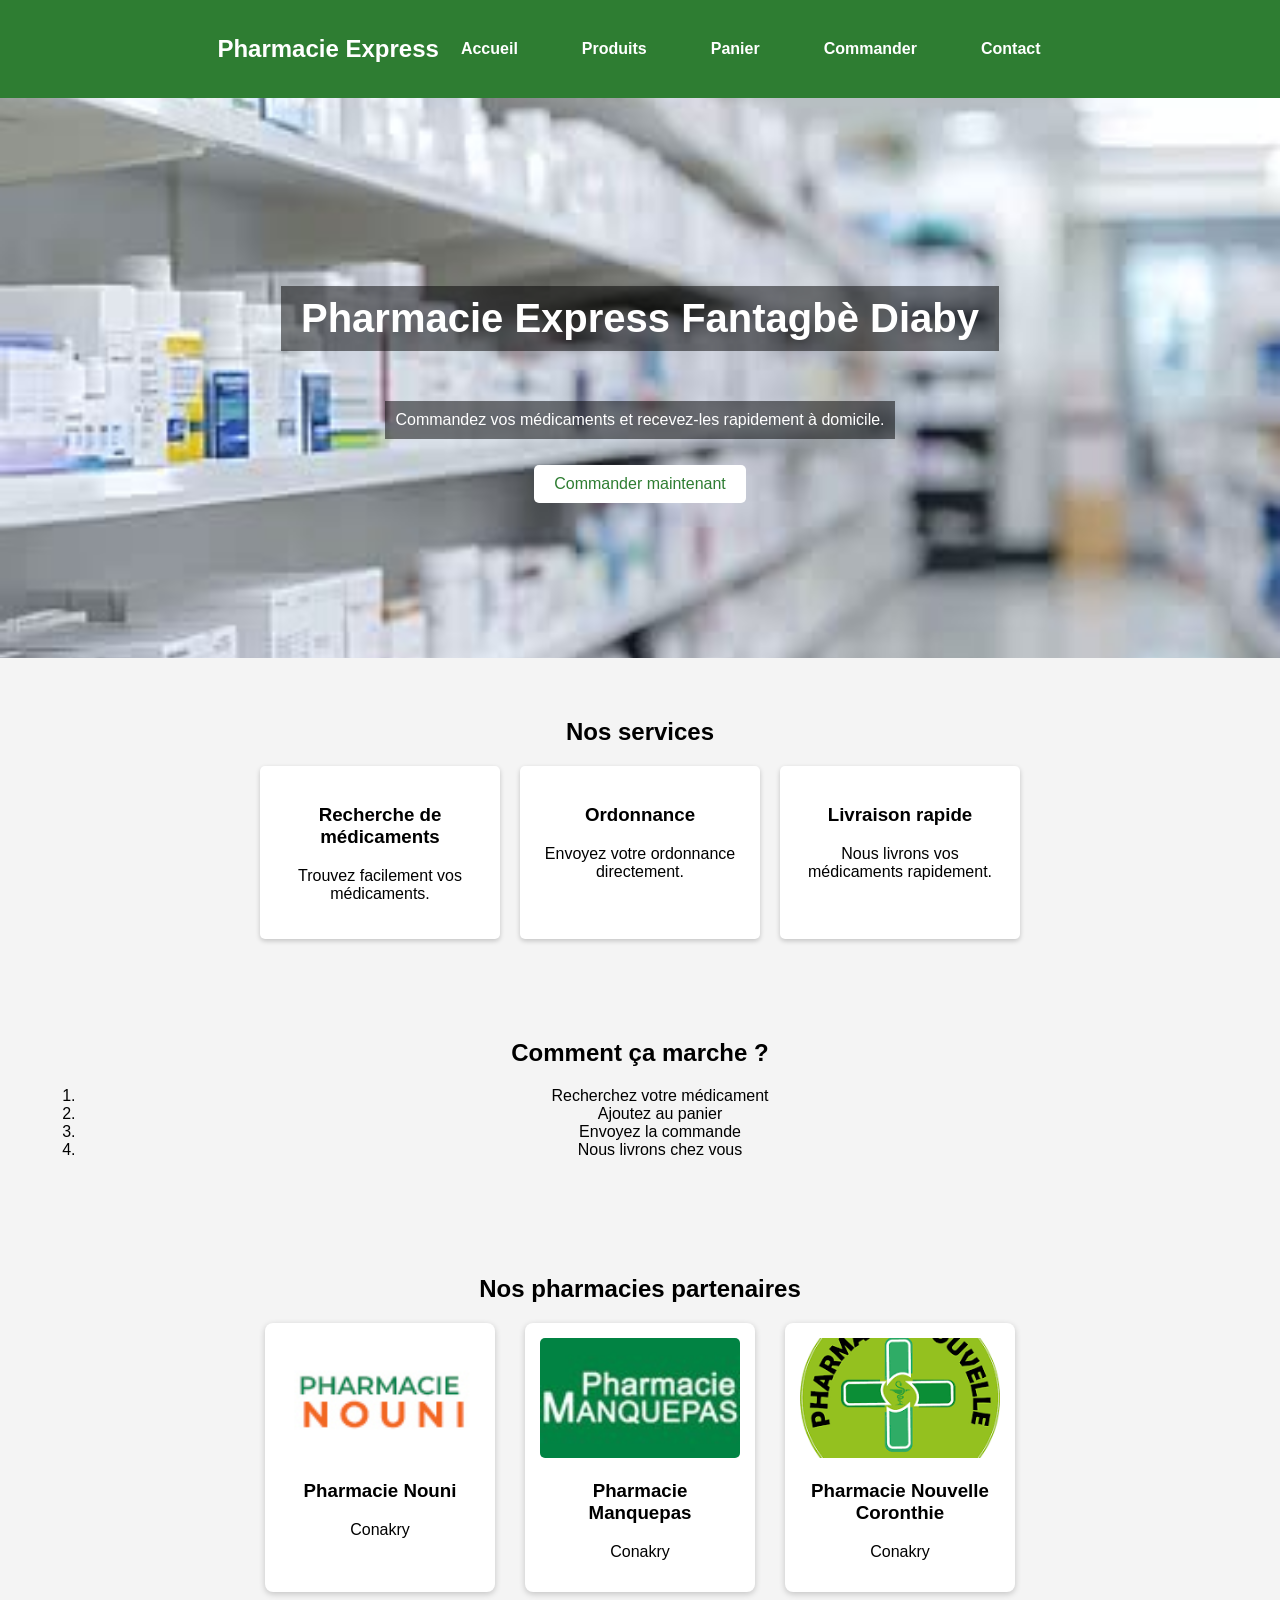
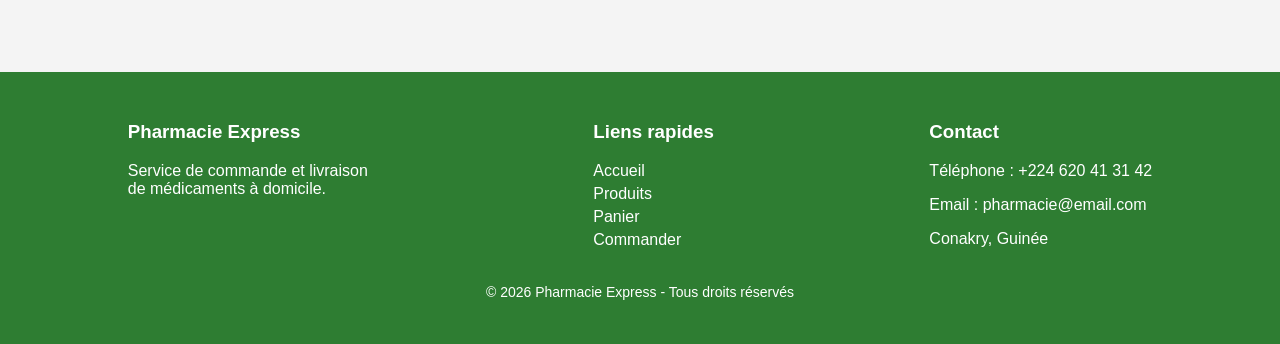
==== index.html @ fe6ace4e "site pharmacie version initiale" ====
<!DOCTYPE html>
<html lang="fr">

<head>

<meta charset="UTF-8">
<meta name="viewport" content="width=device-width, initial-scale=1.0">

<title>Pharmacie Express</title>

<link rel="stylesheet" href="style.css">
<link rel="manifest" href="manifest.json">
</head>

<body>

<nav>

<div class="nav-container">

<h2 class="logo">Pharmacie Express</h2>

<div class="menu-toggle" onclick="toggleMenu()">
☰
</div>

<div class="nav-links" id="nav-links">

<a href="index.html">Accueil</a>
<a href="produits.html">Produits</a>
<a href="panier.html">Panier</a>
<a href="commande.html">Commander</a>
<a href="contact.html">Contact</a>

</div>

</div>

</nav>

<section class="hero">

<h1>Pharmacie Express Fantagbè Diaby</h1>

<p>Commandez vos médicaments et recevez-les rapidement à domicile.</p>

<a href="produits.html" class="btn">Commander maintenant</a>

</section>

<section class="services">

<h2>Nos services</h2>

<div class="cards">

<div class="card">
<h3>Recherche de médicaments</h3>
<p>Trouvez facilement vos médicaments.</p>
</div>

<div class="card">
<h3>Ordonnance</h3>
<p>Envoyez votre ordonnance directement.</p>
</div>

<div class="card">
<h3>Livraison rapide</h3>
<p>Nous livrons vos médicaments rapidement.</p>
</div>

</div>

</section>

<section class="process">

<h2>Comment ça marche ?</h2>

<ol>

<li>Recherchez votre médicament</li>
<li>Ajoutez au panier</li>
<li>Envoyez la commande</li>
<li>Nous livrons chez vous</li>

</ol>

</section>

<script>

if("serviceWorker" in navigator){

navigator.serviceWorker.register("service-worker.js");

}

</script>

</body>

<section class="pharmacies">

<h2>Nos pharmacies partenaires</h2>

<div class="pharmacies-container">

<div class="pharmacie">
<img src="nouni.jpg">
<h3>Pharmacie Nouni</h3>
<p>Conakry</p>
</div>

<div class="pharmacie">
<img src="manquepas.jpg">
<h3>Pharmacie Manquepas</h3>
<p>Conakry</p>
</div>

<div class="pharmacie">
<img src="coronthie.png">
<h3>Pharmacie Nouvelle Coronthie</h3>
<p>Conakry</p>
</div>

</div>

</section>

<footer class="footer">

<div class="footer-container">

<div class="footer-section">
<h3>Pharmacie Express</h3>
<p>Service de commande et livraison de médicaments à domicile.</p>
</div>

<div class="footer-section">
<h3>Liens rapides</h3>
<a href="index.html">Accueil</a>
<a href="produits.html">Produits</a>
<a href="panier.html">Panier</a>
<a href="commande.html">Commander</a>
</div>

<div class="footer-section">
<h3>Contact</h3>
<p>Téléphone : +224 620 41 31 42</p>
<p>Email : pharmacie@email.com</p>
<p>Conakry, Guinée</p>
</div>

</div>

<p class="copyright">
© 2026 Pharmacie Express - Tous droits réservés
</p>

</footer>

</html>
---- style.css ----
body{
font-family:Arial;
margin:0;
background:#f4f4f4;
}

nav{
background:#2e7d32;
padding:15px;
text-align:center;
}

nav a{
color:white;
margin:20px;
text-decoration:none;
font-weight:bold;
}

.hero{
background:#4caf50;
color:white;
height:300px;

display:flex;
flex-direction:column;
justify-content:center;
align-items:center;

text-align:center;
}

.btn{
background:white;
color:#2e7d32;
padding:10px 20px;
text-decoration:none;
border-radius:5px;
margin-top:10px;
}

input{
padding:10px;
width:250px;
margin-bottom:10px;
}

button{
background:#2e7d32;
color:white;
padding:10px 20px;
border:none;
border-radius:5px;
cursor:pointer;
}

#suggestions{
background:white;
border:1px solid #ccc;
max-width:300px;
}

#suggestions div{
padding:8px;
cursor:pointer;
}

#suggestions div:hover{
background:#f0f0f0;
}

#carte iframe{
width:100%;
height:300px;
border:0;
margin-top:10px;
}

body{
font-family:Arial;
margin:0;
background:#f4f4f4;
}

nav{
background:#2e7d32;
padding:15px;
text-align:center;
}

nav a{
color:white;
margin:10px;
text-decoration:none;
font-weight:bold;
}

.hero{
background:#4caf50;
color:white;
text-align:center;
padding:80px 20px;
}

.btn{
background:white;
color:#2e7d32;
padding:10px 20px;
text-decoration:none;
border-radius:5px;
}

.services{
padding:40px;
text-align:center;
}

.cards{
display:flex;
justify-content:center;
gap:20px;
}

.card{
background:white;
padding:20px;
width:200px;
border-radius:5px;
box-shadow:0 2px 5px rgba(0,0,0,0.2);
}

.process{
padding:40px;
text-align:center;
}

.produit{
background:white;
padding:15px;
border-radius:8px;
width:220px;
text-align:center;
box-shadow:0 2px 5px rgba(0,0,0,0.2);
}

.produit-image{
width:120px;
height:120px;
object-fit:contain;
}

.prix{
color:#2e7d32;
font-weight:bold;
}

#liste{
display:flex;
flex-wrap:wrap;
gap:20px;
justify-content:center;
}

.recherche-box{
width:350px;
margin:20px auto;
position:relative;
}

#recherche{
width:100%;
padding:10px 15px;
border-radius:25px;
border:1px solid #ccc;
font-size:16px;
outline:none;
}

#recherche:focus{
border-color:#2e7d32;
box-shadow:0 0 5px rgba(0,0,0,0.2);
}

#suggestions{
background:white;
border:1px solid #ccc;
border-top:none;
position:absolute;
width:100%;
max-height:200px;
overflow-y:auto;
}

#suggestions div{
padding:10px;
cursor:pointer;
}

#suggestions div:hover{
background:#f0f0f0;
}

.hero{
background-image:url("banner.jpg");
background-size:cover;
background-position:center;
height:400px;
display:flex;
flex-direction:column;
justify-content:center;
align-items:center;
color:white;
text-align:center;
}

.hero h1{
font-size:40px;
background:rgba(0,0,0,0.5);
padding:10px 20px;
}

.hero p{
background:rgba(0,0,0,0.5);
padding:10px;
}

.footer{
background:#2e7d32;
color:white;
margin-top:40px;
padding:30px 20px;
}

.footer-container{
display:flex;
justify-content:space-around;
flex-wrap:wrap;
}

.footer-section{
max-width:250px;
}

.footer-section a{
display:block;
color:white;
text-decoration:none;
margin-top:5px;
}

.footer-section a:hover{
text-decoration:underline;
}

.copyright{
text-align:center;
margin-top:20px;
font-size:14px;
}

.pharmacies{
text-align:center;
padding:40px;
}

.pharmacies-container{
display:flex;
justify-content:center;
gap:30px;
flex-wrap:wrap;
}

.pharmacie{
background:white;
padding:15px;
border-radius:8px;
width:200px;
box-shadow:0 2px 6px rgba(0,0,0,0.2);
}

.pharmacie img{
width:100%;
height:120px;
object-fit:cover;
border-radius:5px;
}

nav{
background:#2e7d32;
padding:15px 30px;
display:flex;
justify-content:center;
gap:25px;
box-shadow:0 2px 6px rgba(0,0,0,0.2);
}

nav a{
color:white;
text-decoration:none;
font-weight:bold;
font-size:16px;
padding:8px 12px;
border-radius:5px;
transition:0.3s;
}

nav a:hover{
background:white;
color:#2e7d32;
}

nav{
background:#2e7d32;
padding:15px;
}

.nav-container{
display:flex;
justify-content:space-between;
align-items:center;
max-width:1000px;
margin:auto;
}

.logo{
color:white;
}

.nav-links{
display:flex;
gap:20px;
}

.nav-links a{
color:white;
text-decoration:none;
font-weight:bold;
}

.menu-toggle{
display:none;
color:white;
font-size:24px;
cursor:pointer;
}

.produits-header{
text-align:center;
padding:30px;
}

.categories{
text-align:center;
padding:20px;
}

.categories-container{
display:flex;
justify-content:center;
gap:10px;
flex-wrap:wrap;
}

.categories button{
background:#2e7d32;
color:white;
border:none;
padding:8px 15px;
border-radius:20px;
cursor:pointer;
}

.categories button:hover{
background:#1b5e20;
}

.info-livraison{
background:#f4f4f4;
text-align:center;
padding:40px;
margin-top:30px;
}

.categorie{
color:#888;
font-size:14px;
}

.dosage{
font-size:14px;
color:#444;
}

.panier-section{
max-width:800px;
margin:40px auto;
padding:20px;
}

.panier-produit{
display:flex;
justify-content:space-between;
align-items:center;
background:white;
padding:15px;
margin-bottom:10px;
border-radius:8px;
box-shadow:0 2px 5px rgba(0,0,0,0.1);
}

.panier-nom{
font-weight:bold;
}

.panier-quantite button{
background:#2e7d32;
color:white;
border:none;
padding:5px 10px;
border-radius:5px;
cursor:pointer;
}

.panier-total{
text-align:right;
margin-top:20px;
}

.btn-commande{
background:#2e7d32;
color:white;
padding:10px 20px;
text-decoration:none;
border-radius:5px;
}

.panier-header{
display:flex;
justify-content:space-between;
align-items:center;
margin-bottom:20px;
}

.btn-vider{
background:#e53935;
color:white;
border:none;
padding:8px 15px;
border-radius:5px;
cursor:pointer;
}

.btn-vider:hover{
background:#c62828;
}

.commande-section{
max-width:1000px;
margin:40px auto;
padding:20px;
}

.commande-container{
display:flex;
gap:40px;
flex-wrap:wrap;
}

.form-commande{
flex:1;
display:flex;
flex-direction:column;
gap:10px;
}

.form-commande input{
padding:8px;
border:1px solid #ccc;
border-radius:5px;
}

.btn-position{
background:#1976d2;
color:white;
border:none;
padding:8px;
border-radius:5px;
cursor:pointer;
}

.btn-commande{
background:#2e7d32;
color:white;
border:none;
padding:10px;
border-radius:5px;
cursor:pointer;
margin-top:10px;
}

.commande-resume{
flex:1;
background:white;
padding:20px;
border-radius:8px;
box-shadow:0 2px 5px rgba(0,0,0,0.1);
}
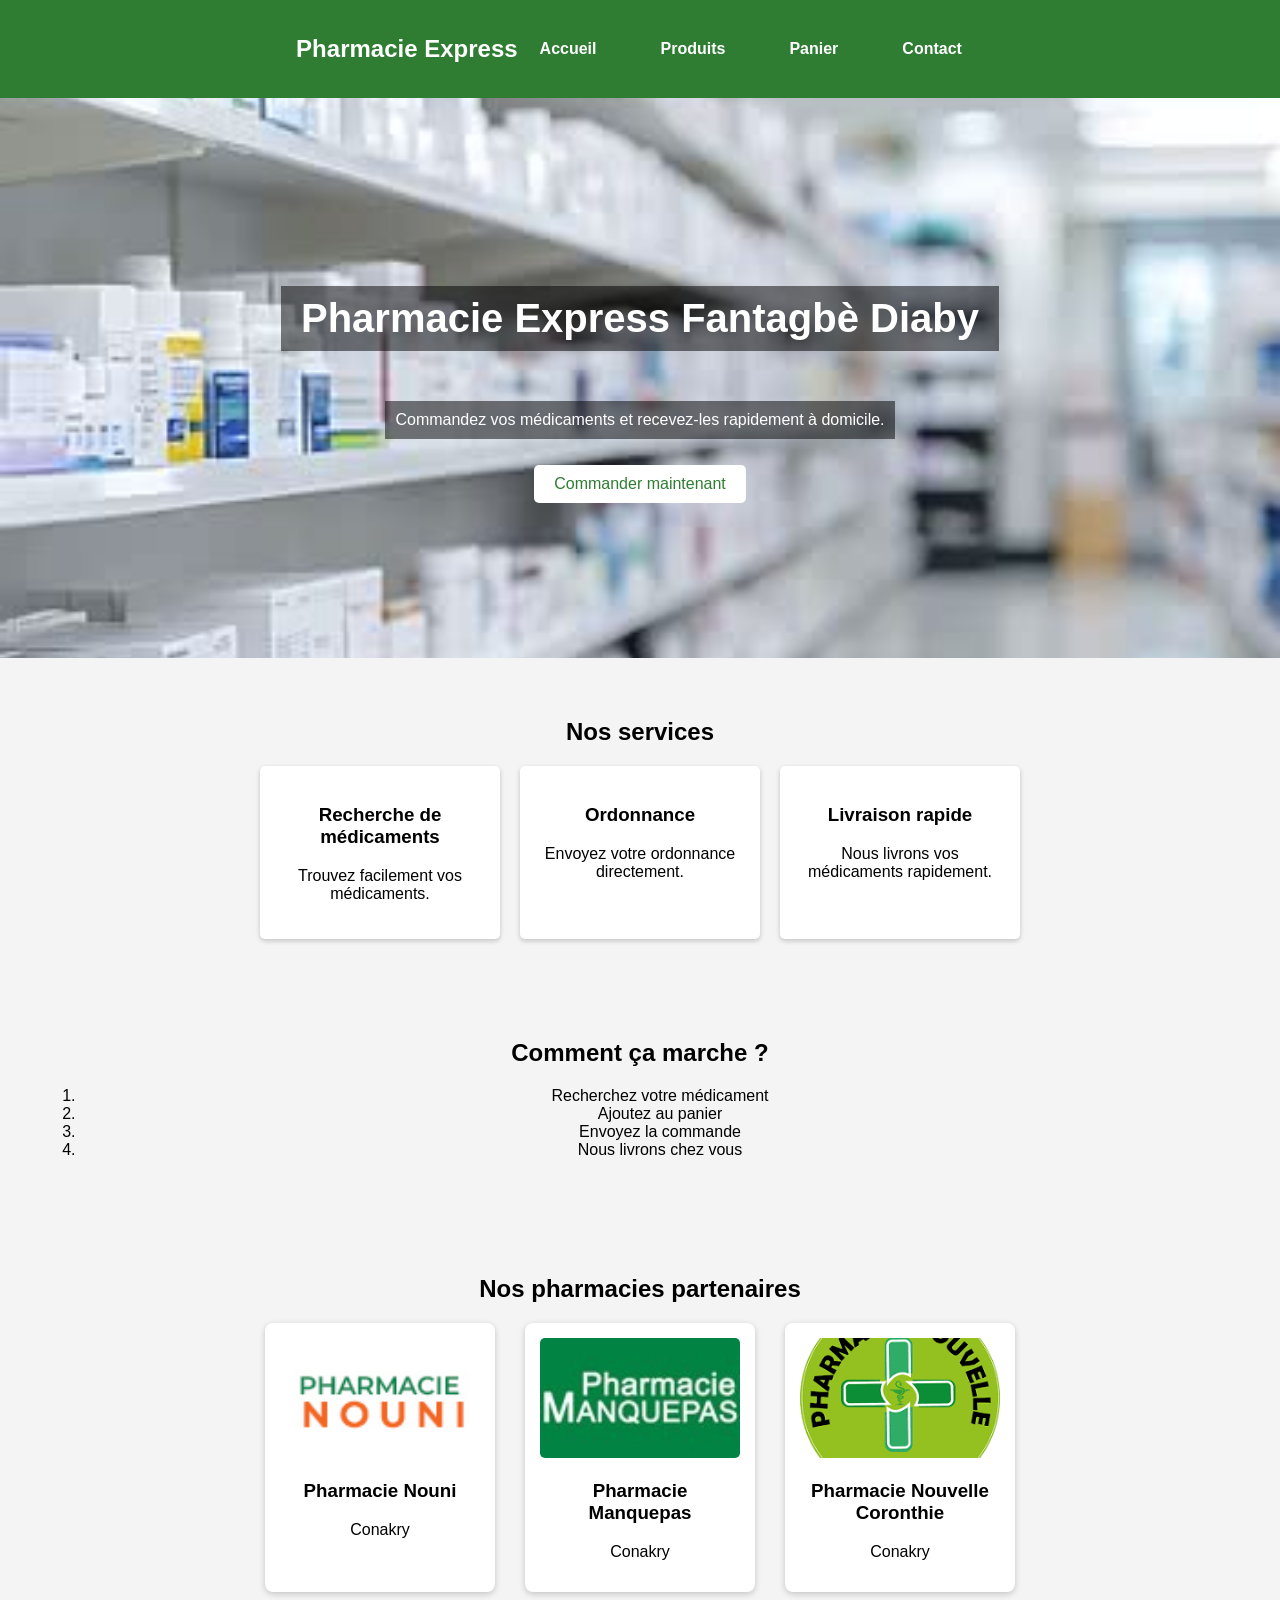
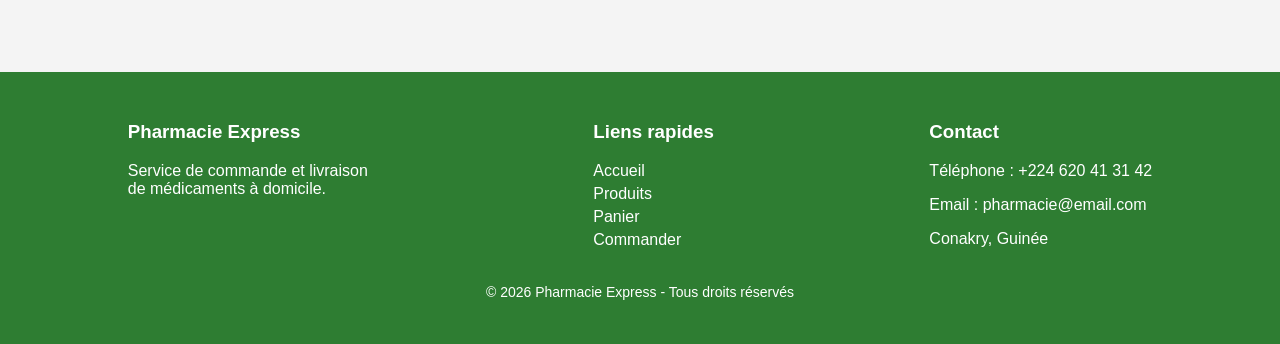
==== commit 1ef6bacd: "Update index.html" ====
--- a/index.html
+++ b/index.html
@@ -29,7 +29,6 @@
 <a href="index.html">Accueil</a>
 <a href="produits.html">Produits</a>
 <a href="panier.html">Panier</a>
-<a href="commande.html">Commander</a>
 <a href="contact.html">Contact</a>
 
 </div>
@@ -160,4 +159,4 @@
 
 </footer>
 
-</html>+</html>
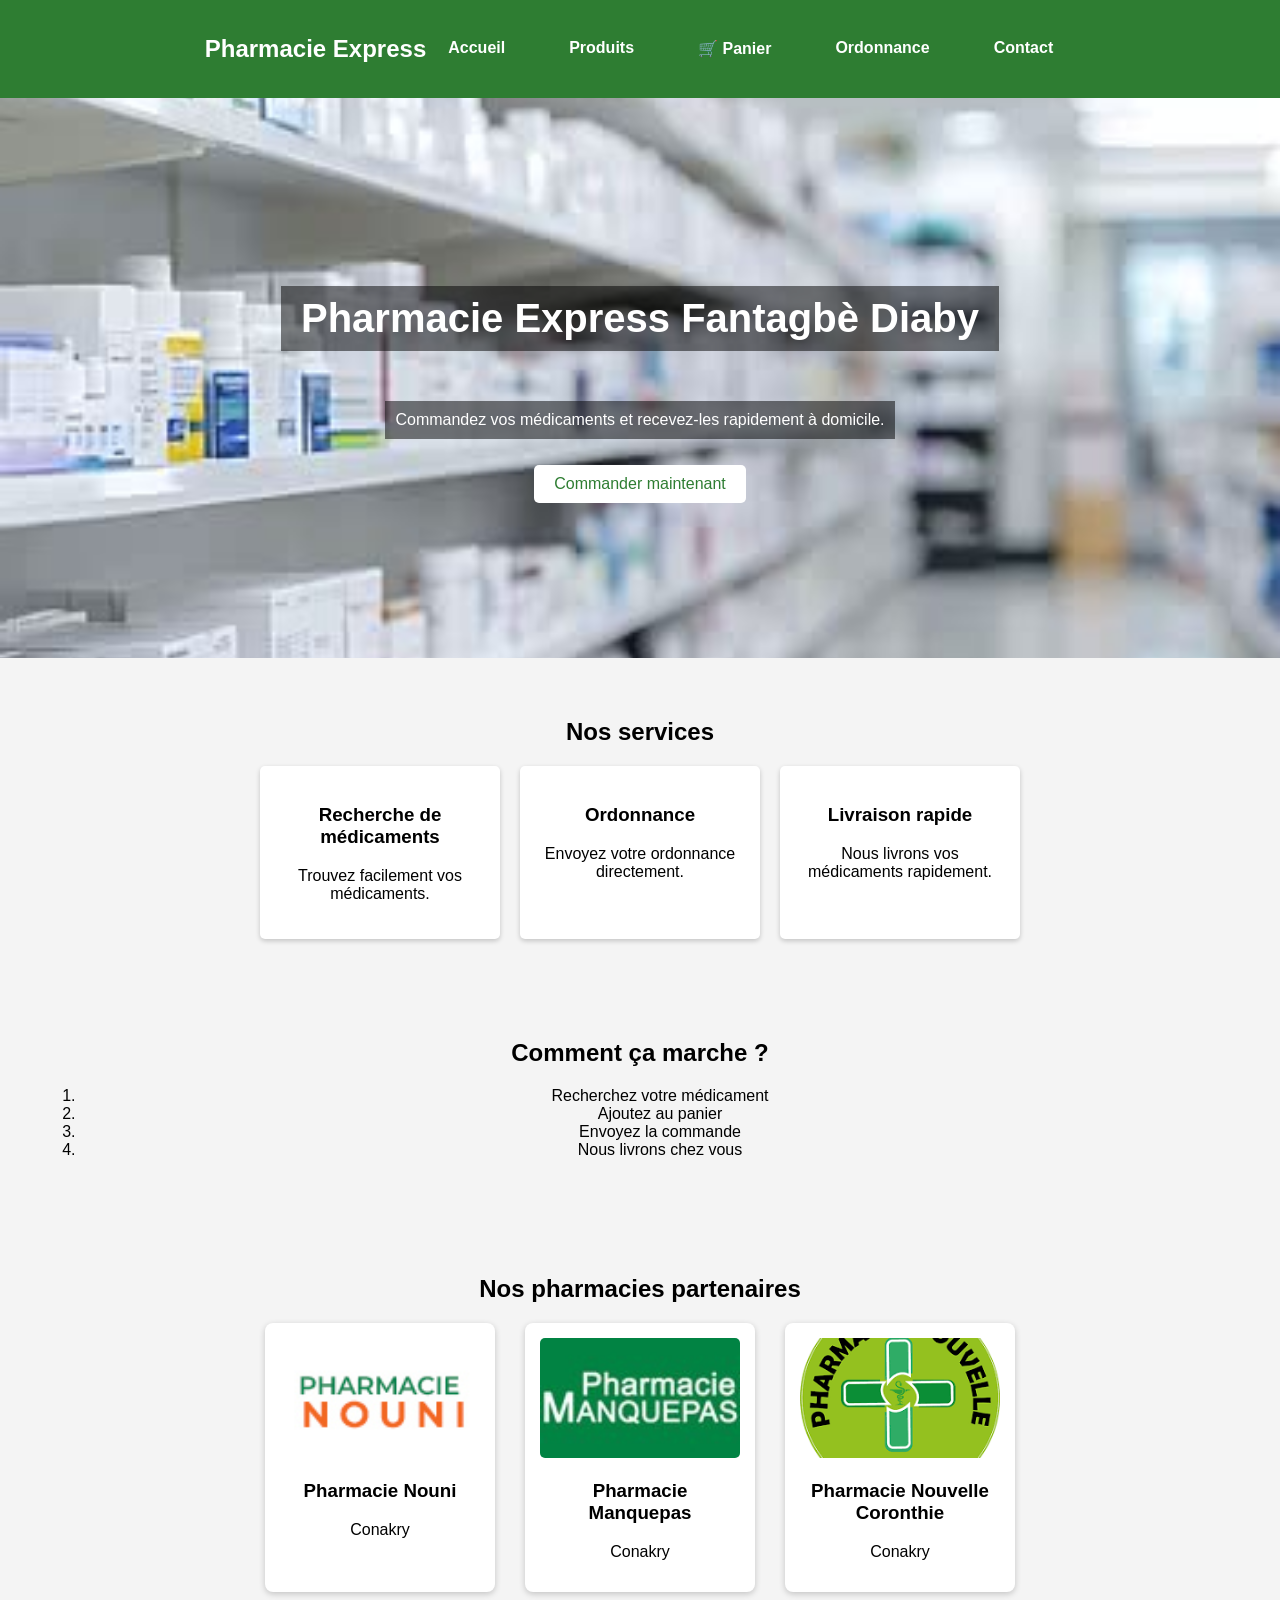
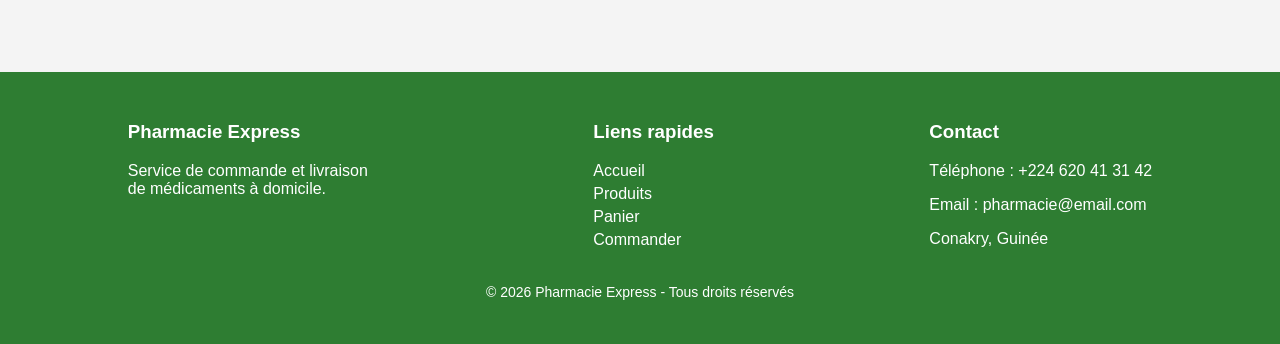
==== commit 0591db12: "Update index.html" ====
--- a/index.html
+++ b/index.html
@@ -28,7 +28,8 @@
 
 <a href="index.html">Accueil</a>
 <a href="produits.html">Produits</a>
-<a href="panier.html">Panier</a>
+<a href="panier.html">🛒 Panier </a>
+<a href="commande.html">Ordonnance</a>
 <a href="contact.html">Contact</a>
 
 </div>
--- a/style.css
+++ b/style.css
@@ -504,4 +504,28 @@
 padding:20px;
 border-radius:8px;
 box-shadow:0 2px 5px rgba(0,0,0,0.1);
-}+}
+
+.panier-flottant{
+position:fixed;
+bottom:20px;
+right:20px;
+background:#ff9800;
+color:white;
+font-size:24px;
+width:60px;
+height:60px;
+border-radius:50%;
+display:flex;
+align-items:center;
+justify-content:center;
+text-decoration:none;
+box-shadow:0 4px 8px rgba(0,0,0,0.3);
+z-index:1000;
+transition:0.3s;
+}
+
+.panier-flottant:hover{
+background:#e68900;
+transform:scale(1.1);
+}
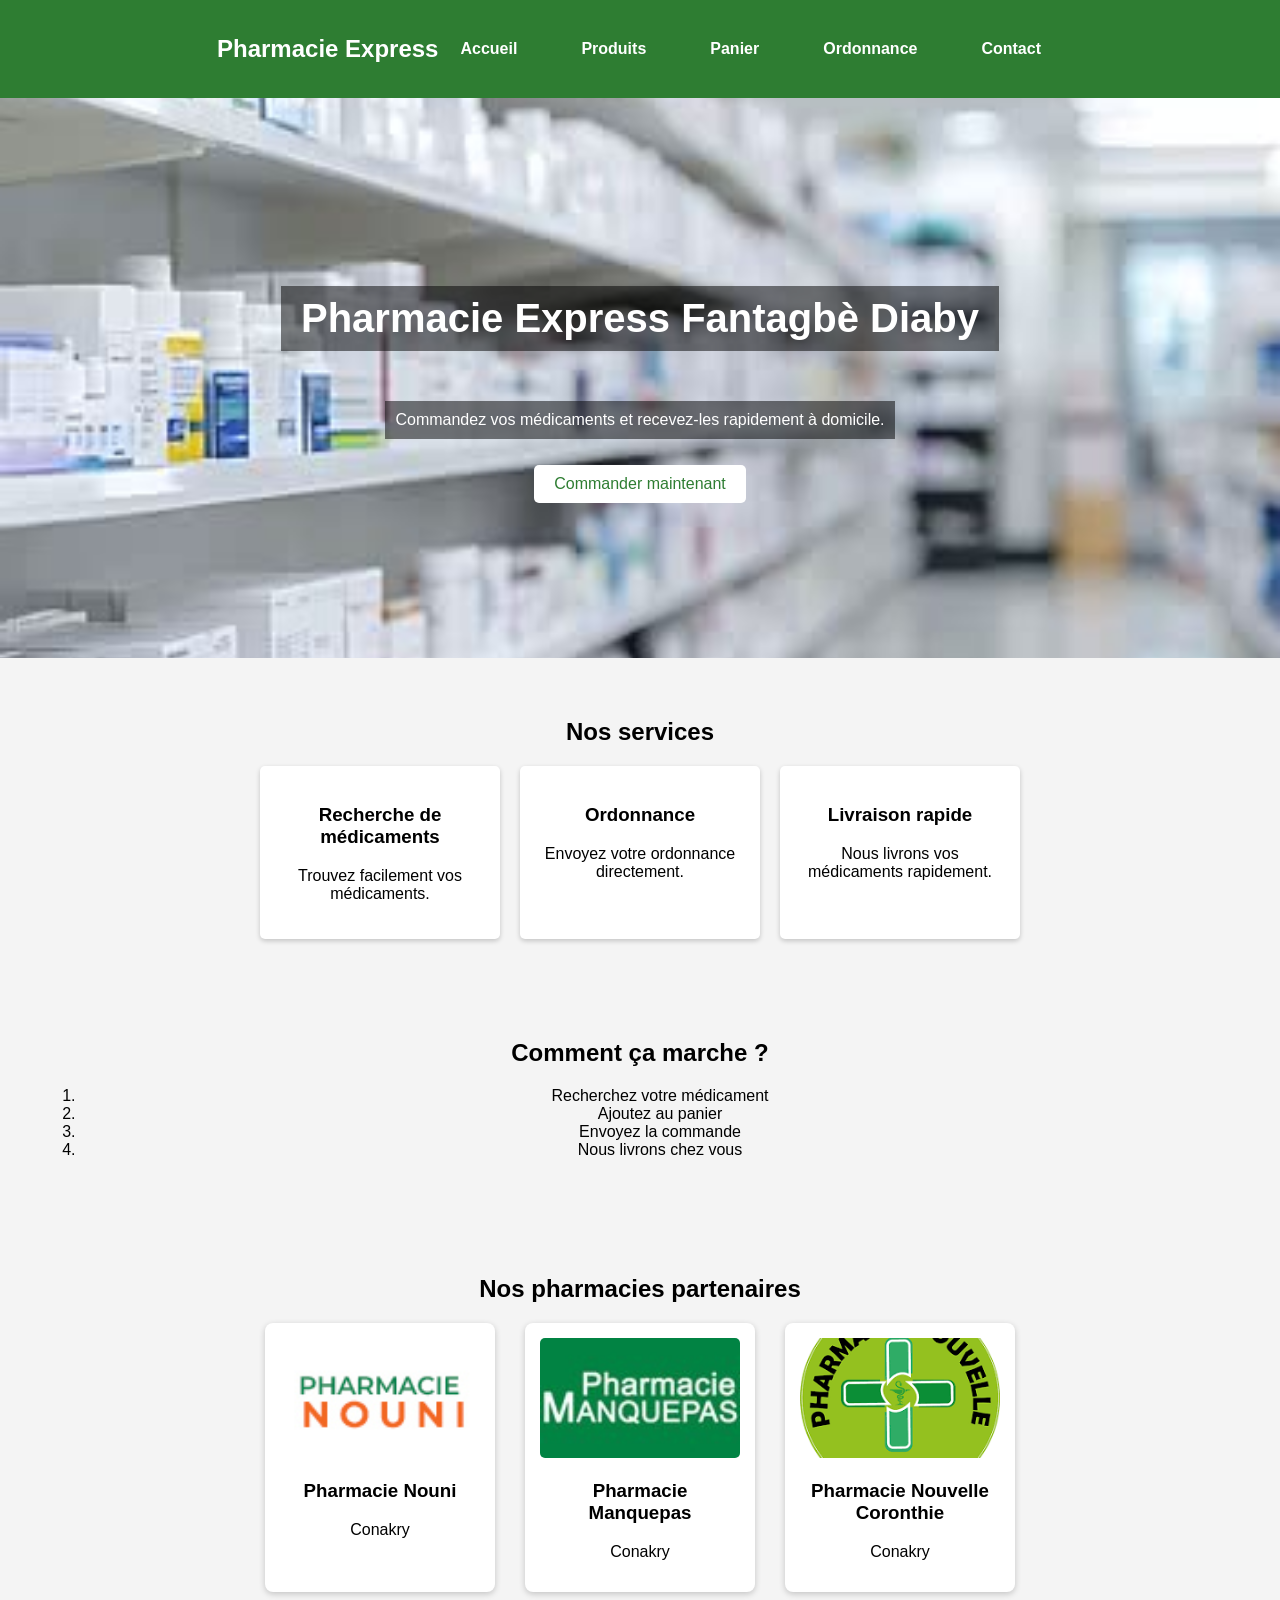
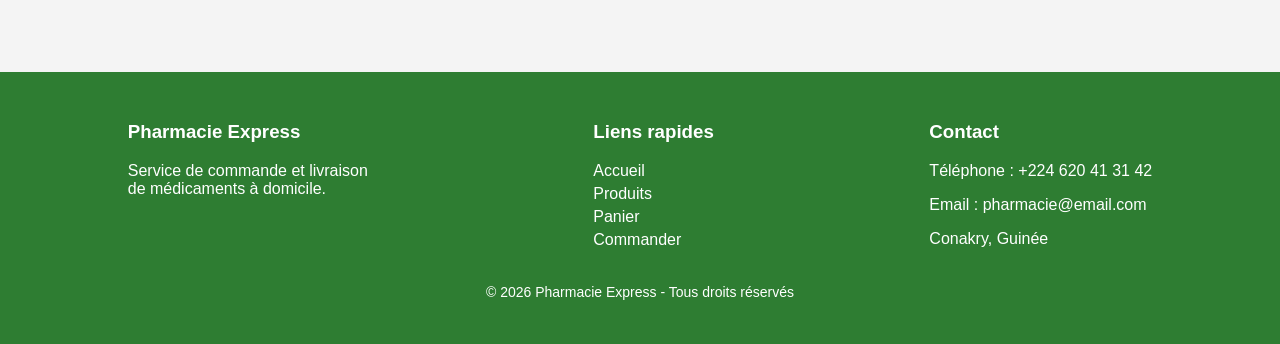
==== commit 21555bde: "Update index.html" ====
--- a/index.html
+++ b/index.html
@@ -2,162 +2,125 @@
 <html lang="fr">
 
 <head>
-
 <meta charset="UTF-8">
 <meta name="viewport" content="width=device-width, initial-scale=1.0">
-
 <title>Pharmacie Express</title>
-
 <link rel="stylesheet" href="style.css">
 <link rel="manifest" href="manifest.json">
 </head>
 
 <body>
-
 <nav>
-
-<div class="nav-container">
-
-<h2 class="logo">Pharmacie Express</h2>
-
-<div class="menu-toggle" onclick="toggleMenu()">
-☰
-</div>
-
-<div class="nav-links" id="nav-links">
-
-<a href="index.html">Accueil</a>
-<a href="produits.html">Produits</a>
-<a href="panier.html">🛒 Panier </a>
-<a href="commande.html">Ordonnance</a>
-<a href="contact.html">Contact</a>
-
-</div>
-
-</div>
-
+  <div class="nav-container">
+    <h2 class="logo">Pharmacie Express</h2>
+    <div class="menu-toggle" onclick="toggleMenu()">☰
+    </div>
+    <div class="nav-links" id="nav-links">
+      <a href="index.html">Accueil</a>
+      <a href="produits.html">Produits</a>
+      <a href="panier.html">Panier </a>
+      <a href="commande.html">Ordonnance</a>
+      <a href="contact.html">Contact</a>
+    </div>
+  </div>
 </nav>
-
 <section class="hero">
-
-<h1>Pharmacie Express Fantagbè Diaby</h1>
-
-<p>Commandez vos médicaments et recevez-les rapidement à domicile.</p>
-
-<a href="produits.html" class="btn">Commander maintenant</a>
-
+  <h1>Pharmacie Express Fantagbè Diaby</h1>
+  <p>Commandez vos médicaments et recevez-les rapidement à domicile.</p>
+  <a href="produits.html" class="btn">Commander maintenant</a>
 </section>
-
 <section class="services">
-
 <h2>Nos services</h2>
-
 <div class="cards">
-
 <div class="card">
 <h3>Recherche de médicaments</h3>
 <p>Trouvez facilement vos médicaments.</p>
 </div>
-
+  
 <div class="card">
 <h3>Ordonnance</h3>
 <p>Envoyez votre ordonnance directement.</p>
 </div>
-
+  
 <div class="card">
 <h3>Livraison rapide</h3>
 <p>Nous livrons vos médicaments rapidement.</p>
 </div>
-
 </div>
 
 </section>
-
 <section class="process">
-
 <h2>Comment ça marche ?</h2>
-
 <ol>
-
 <li>Recherchez votre médicament</li>
 <li>Ajoutez au panier</li>
 <li>Envoyez la commande</li>
 <li>Nous livrons chez vous</li>
-
 </ol>
-
 </section>
-
+  
 <script>
-
 if("serviceWorker" in navigator){
-
 navigator.serviceWorker.register("service-worker.js");
-
 }
 
 </script>
-
-</body>
-
-<section class="pharmacies">
-
+  <section class="pharmacies">
 <h2>Nos pharmacies partenaires</h2>
-
+  
 <div class="pharmacies-container">
-
-<div class="pharmacie">
-<img src="nouni.jpg">
-<h3>Pharmacie Nouni</h3>
-<p>Conakry</p>
-</div>
-
-<div class="pharmacie">
-<img src="manquepas.jpg">
-<h3>Pharmacie Manquepas</h3>
-<p>Conakry</p>
-</div>
-
-<div class="pharmacie">
-<img src="coronthie.png">
-<h3>Pharmacie Nouvelle Coronthie</h3>
-<p>Conakry</p>
-</div>
-
+  <div class="pharmacie">
+  <img src="nouni.jpg">
+  <h3>Pharmacie Nouni</h3>
+  <p>Conakry</p>
+  </div>
+  
+  <div class="pharmacie">
+  <img src="manquepas.jpg">
+  <h3>Pharmacie Manquepas</h3>
+  <p>Conakry</p>
+  </div>
+  
+  <div class="pharmacie">
+  <img src="coronthie.png">
+  <h3>Pharmacie Nouvelle Coronthie</h3>
+  <p>Conakry</p>
+  </div>
 </div>
 
 </section>
-
+  
 <footer class="footer">
-
-<div class="footer-container">
-
-<div class="footer-section">
-<h3>Pharmacie Express</h3>
-<p>Service de commande et livraison de médicaments à domicile.</p>
-</div>
-
-<div class="footer-section">
-<h3>Liens rapides</h3>
-<a href="index.html">Accueil</a>
-<a href="produits.html">Produits</a>
-<a href="panier.html">Panier</a>
-<a href="commande.html">Commander</a>
-</div>
-
-<div class="footer-section">
-<h3>Contact</h3>
-<p>Téléphone : +224 620 41 31 42</p>
-<p>Email : pharmacie@email.com</p>
-<p>Conakry, Guinée</p>
-</div>
-
-</div>
+  <div class="footer-container">
+    
+    <div class="footer-section">
+    <h3>Pharmacie Express</h3>
+    <p>Service de commande et livraison de médicaments à domicile.</p>
+    </div>
+    
+    <div class="footer-section">
+    <h3>Liens rapides</h3>
+    <a href="index.html">Accueil</a>
+    <a href="produits.html">Produits</a>
+    <a href="panier.html">Panier</a>
+    <a href="commande.html">Commander</a>
+    </div>
+    
+    <div class="footer-section">
+    <h3>Contact</h3>
+    <p>Téléphone : +224 620 41 31 42</p>
+    <p>Email : pharmacie@email.com</p>
+    <p>Conakry, Guinée</p>
+    </div>
+  
+  </div>
 
 <p class="copyright">
-© 2026 Pharmacie Express - Tous droits réservés
+  © 2026 Pharmacie Express - Tous droits réservés
 </p>
 
 </footer>
-
+  
+</body>
+  
 </html>
--- a/style.css
+++ b/style.css
@@ -511,21 +511,26 @@
 bottom:20px;
 right:20px;
 background:#ff9800;
-color:white;
-font-size:24px;
-width:60px;
-height:60px;
+width:65px;
+height:65px;
 border-radius:50%;
 display:flex;
 align-items:center;
 justify-content:center;
 text-decoration:none;
-box-shadow:0 4px 8px rgba(0,0,0,0.3);
+color:white;
+font-size:26px;
+box-shadow:0 4px 10px rgba(0,0,0,0.3);
 z-index:1000;
-transition:0.3s;
-}
-
-.panier-flottant:hover{
-background:#e68900;
-transform:scale(1.1);
-}
+}
+
+.compteur{
+position:absolute;
+top:-5px;
+right:-5px;
+background:red;
+color:white;
+font-size:14px;
+padding:4px 7px;
+border-radius:50%;
+}
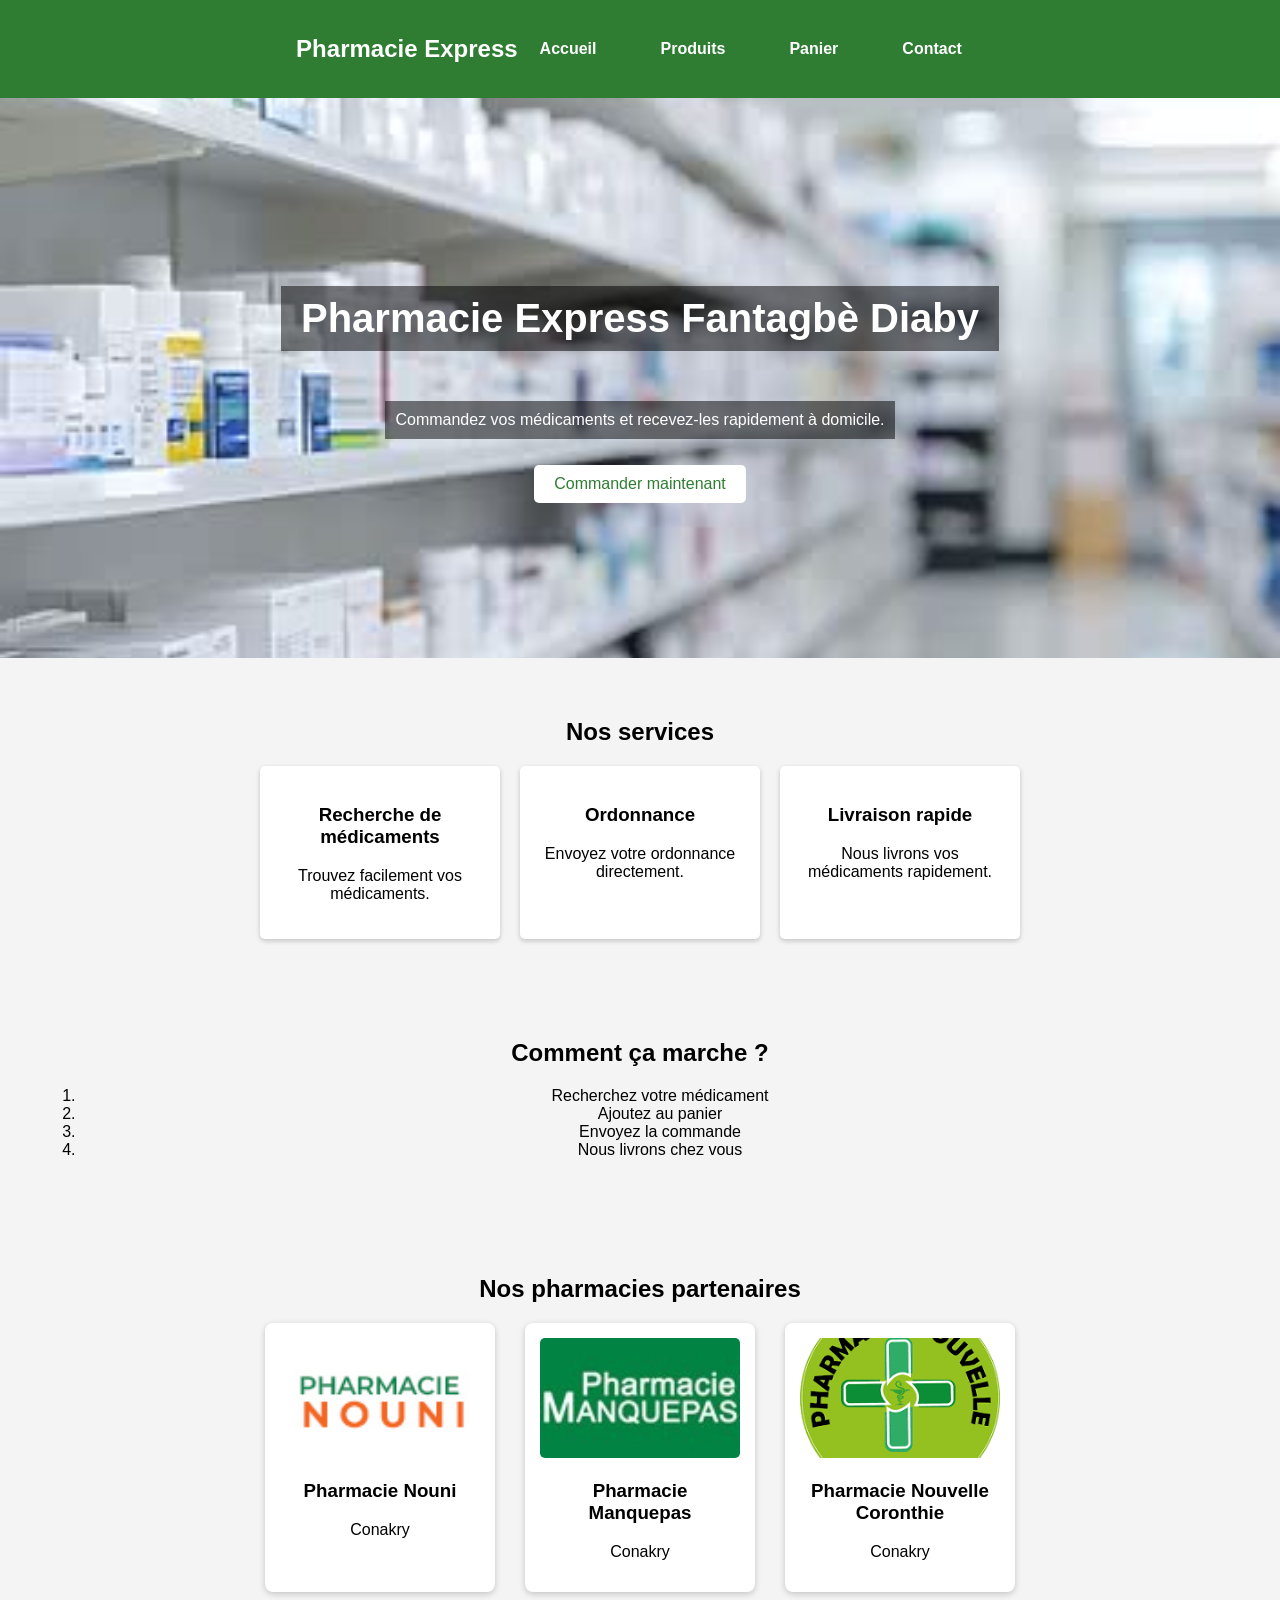
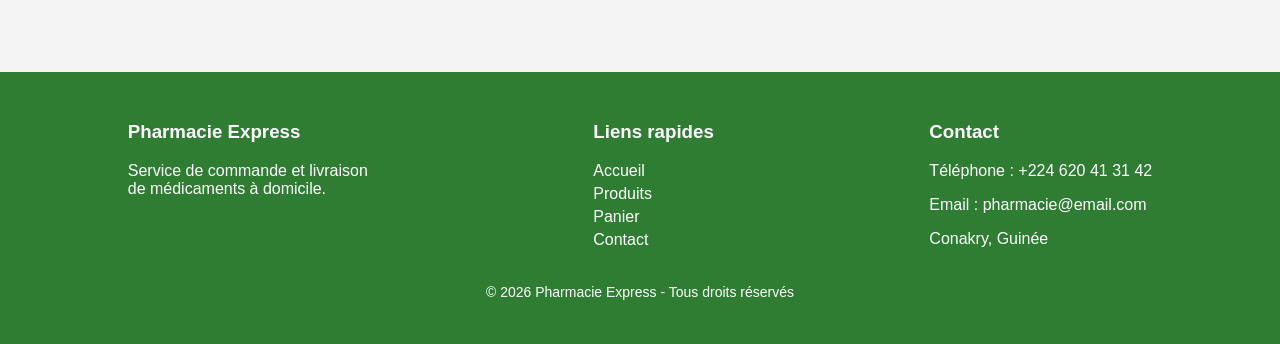
==== commit a32dff66: "Update index.html" ====
--- a/index.html
+++ b/index.html
@@ -19,7 +19,6 @@
       <a href="index.html">Accueil</a>
       <a href="produits.html">Produits</a>
       <a href="panier.html">Panier </a>
-      <a href="commande.html">Ordonnance</a>
       <a href="contact.html">Contact</a>
     </div>
   </div>
@@ -103,7 +102,7 @@
     <a href="index.html">Accueil</a>
     <a href="produits.html">Produits</a>
     <a href="panier.html">Panier</a>
-    <a href="commande.html">Commander</a>
+    <a href="contact.html">Contact</a>
     </div>
     
     <div class="footer-section">
